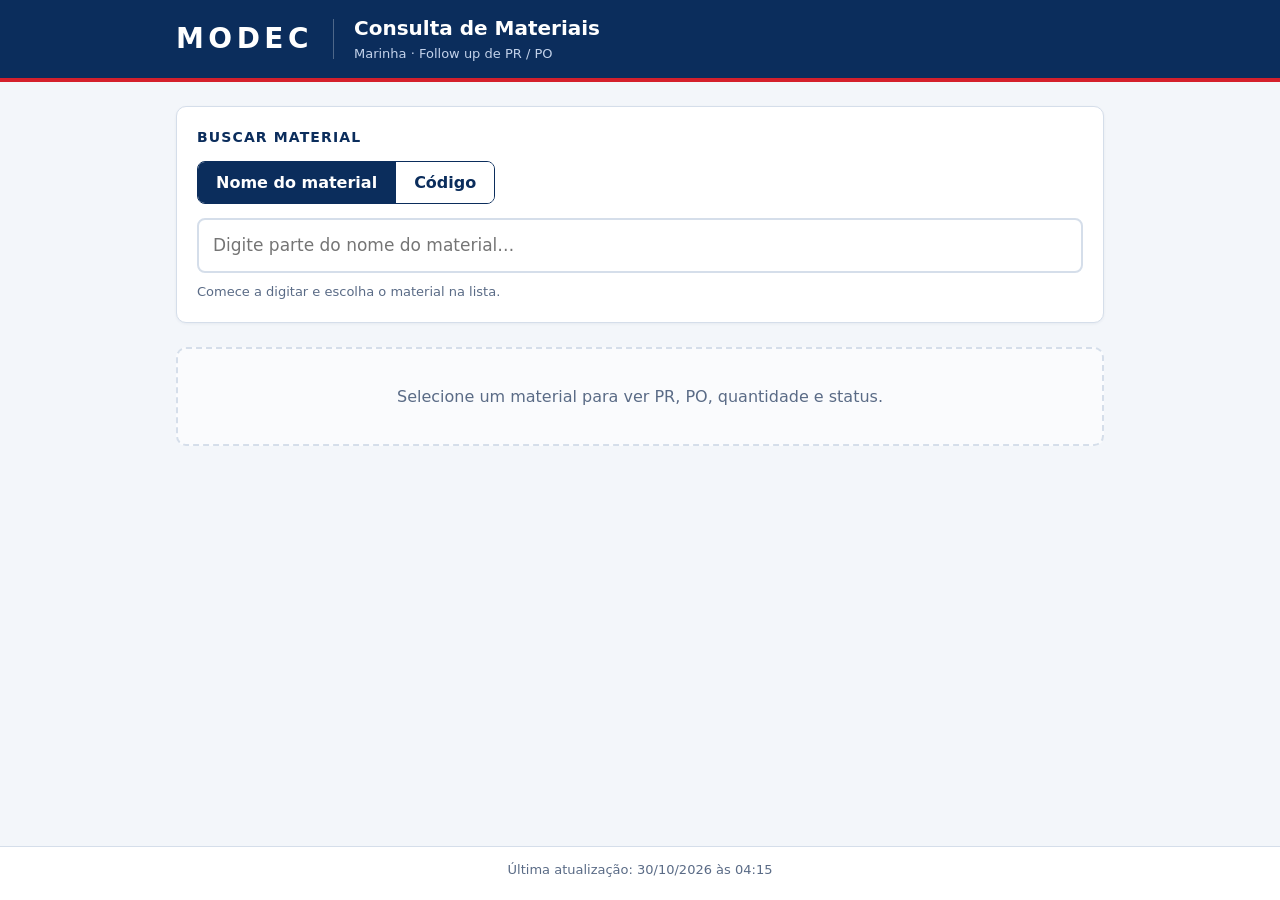
==== index.html @ 2f60d2bc "Adiciona consulta de materiais Marinha (MODEC) com importador de planilha Co-Authored-By: Claude Son" ====
<!DOCTYPE html>
<html lang="pt-BR">
<head>
<meta charset="utf-8">
<meta name="viewport" content="width=device-width, initial-scale=1">
<meta name="robots" content="noindex, nofollow">
<title>Consulta de Materiais | Marinha</title>
<link rel="stylesheet" href="styles.css">
</head>
<body>
<header class="topo">
  <div class="topo__in">
    <a class="marca" href="./" aria-label="MODEC">
      <img class="marca__img" src="assets/logo-modec.png" alt="MODEC" hidden>
      <span class="marca__txt">MODEC</span>
    </a>
    <div class="topo__titulo">
      <h1>Consulta de Materiais</h1>
      <p>Marinha · Follow up de PR / PO</p>
    </div>
  </div>
</header>

<main class="pagina">
  <section class="busca" aria-labelledby="busca-titulo">
    <h2 id="busca-titulo">Buscar material</h2>

    <div class="modo" role="radiogroup" aria-label="Buscar por">
      <button type="button" class="modo__op is-ativo" role="radio" aria-checked="true" data-modo="nome">Nome do material</button>
      <button type="button" class="modo__op" role="radio" aria-checked="false" data-modo="codigo">Código</button>
    </div>

    <div class="campo">
      <input id="entrada" type="text" autocomplete="off" spellcheck="false"
             role="combobox" aria-expanded="false" aria-controls="lista" aria-autocomplete="list"
             placeholder="Digite parte do nome do material…">
      <button type="button" id="limpar" class="campo__limpar" aria-label="Limpar busca" hidden>×</button>
      <ul id="lista" class="sugestoes" role="listbox" hidden></ul>
    </div>
    <p class="dica" id="dica"></p>
  </section>

  <section id="resultado" class="resultado" aria-live="polite"></section>
</main>

<footer class="rodape">
  <span id="atualizado">—</span>
</footer>

<script src="data.js"></script>
<script src="app.js"></script>
</body>
</html>
---- styles.css ----
:root {
  --azul: #0b2d5c;
  --azul-2: #143f7d;
  --azul-claro: #e8eef7;
  --vermelho: #d4202c;
  --branco: #fff;
  --fundo: #f3f6fa;
  --texto: #14213a;
  --mudo: #5a6b86;
  --borda: #d5deea;
  --raio: 10px;
}
* { box-sizing: border-box; }
html { -webkit-text-size-adjust: 100%; }
body {
  margin: 0; background: var(--fundo); color: var(--texto);
  font: 16px/1.45 "Segoe UI", system-ui, -apple-system, Roboto, Arial, sans-serif;
  min-height: 100vh; display: flex; flex-direction: column;
}

/* Topo */
.topo { background: var(--azul); color: var(--branco); border-bottom: 4px solid var(--vermelho); }
.topo__in { max-width: 960px; margin: 0 auto; padding: 14px 16px; display: flex; align-items: center; gap: 20px; }
.marca { display: flex; align-items: center; text-decoration: none; color: inherit; flex: none; padding-right: 20px; border-right: 1px solid rgba(255,255,255,.28); }
.marca__img { height: 38px; width: auto; display: block; }
.marca__img[hidden] { display: none; }
.marca__txt { font-weight: 800; font-size: 28px; letter-spacing: .16em; }
.marca__img:not([hidden]) + .marca__txt { display: none; }
.topo__titulo h1 { margin: 0; font-size: 20px; font-weight: 600; }
.topo__titulo p { margin: 2px 0 0; font-size: 13px; color: #c3d2ea; }

/* Página */
.pagina { flex: 1; width: 100%; max-width: 960px; margin: 0 auto; padding: 24px 16px 40px; }
.busca { background: var(--branco); border: 1px solid var(--borda); border-radius: var(--raio); padding: 20px; box-shadow: 0 1px 3px rgba(11,45,92,.06); }
.busca h2 { margin: 0 0 14px; font-size: 14px; text-transform: uppercase; letter-spacing: .08em; color: var(--azul); }

.modo { display: inline-flex; border: 1px solid var(--azul); border-radius: 8px; overflow: hidden; margin-bottom: 14px; }
.modo__op { border: 0; background: var(--branco); color: var(--azul); font: inherit; font-weight: 600; padding: 9px 18px; cursor: pointer; }
.modo__op + .modo__op { border-left: 1px solid var(--azul); }
.modo__op.is-ativo { background: var(--azul); color: var(--branco); }
.modo__op:focus-visible, .campo input:focus-visible, .sugestoes li:focus-visible { outline: 3px solid var(--vermelho); outline-offset: 2px; }

.campo { position: relative; }
.campo input {
  width: 100%; font: inherit; font-size: 17px; padding: 13px 44px 13px 14px;
  border: 2px solid var(--borda); border-radius: 8px; background: var(--branco); color: var(--texto);
}
.campo input:focus { border-color: var(--azul); outline: none; }
.campo__limpar { position: absolute; right: 8px; top: 50%; transform: translateY(-50%); width: 32px; height: 32px; border: 0; border-radius: 50%; background: transparent; color: var(--mudo); font-size: 22px; cursor: pointer; }
.campo__limpar:hover { background: var(--azul-claro); }

.sugestoes { position: absolute; z-index: 10; left: 0; right: 0; top: calc(100% + 4px); margin: 0; padding: 4px 0; list-style: none; max-height: 340px; overflow-y: auto; background: var(--branco); border: 1px solid var(--borda); border-radius: 8px; box-shadow: 0 8px 24px rgba(11,45,92,.18); }
.sugestoes li { padding: 9px 14px; cursor: pointer; display: flex; flex-direction: column; gap: 1px; border-left: 4px solid transparent; }
.sugestoes li small { color: var(--mudo); font-size: 12.5px; }
.sugestoes li[aria-selected="true"], .sugestoes li:hover { background: var(--azul-claro); border-left-color: var(--vermelho); }
.sugestoes .vazio { cursor: default; color: var(--mudo); }
.sugestoes mark { background: none; color: var(--vermelho); font-weight: 700; }
.dica { margin: 10px 0 0; font-size: 13px; color: var(--mudo); min-height: 1.3em; }

/* Resultado */
.resultado { margin-top: 24px; display: grid; gap: 16px; }
.vazio-msg { text-align: center; color: var(--mudo); padding: 36px 16px; border: 2px dashed var(--borda); border-radius: var(--raio); background: rgba(255,255,255,.6); }
.grupo { background: var(--branco); border: 1px solid var(--borda); border-radius: var(--raio); overflow: hidden; box-shadow: 0 1px 3px rgba(11,45,92,.06); }
.grupo__cab { padding: 14px 18px; background: var(--azul); color: var(--branco); border-left: 6px solid var(--vermelho); }
.grupo__cab h3 { margin: 0; font-size: 17px; font-weight: 600; word-break: break-word; }
.grupo__cab span { display: inline-block; margin-top: 4px; font-size: 13px; color: #c3d2ea; font-variant-numeric: tabular-nums; }

table { width: 100%; border-collapse: collapse; }
th { text-align: left; font-size: 12px; text-transform: uppercase; letter-spacing: .07em; color: var(--azul); background: var(--azul-claro); padding: 10px 18px; }
td { padding: 14px 18px; border-top: 1px solid var(--borda); font-variant-numeric: tabular-nums; font-size: 17px; }
td.num, th.num { text-align: right; }
td.nulo { color: #98a5bb; }

.status { display: inline-block; padding: 4px 12px; border-radius: 999px; font-size: 14px; font-weight: 600; white-space: nowrap; border: 1px solid transparent; }
.status--ok { background: #e3f4ea; color: #146c3a; border-color: #b7e0c6; }
.status--espera { background: var(--azul-claro); color: var(--azul); border-color: #b9cbe5; }
.status--alerta { background: #fde8ea; color: #a4121d; border-color: #f4b9be; }
.status--transito { background: #fff3d6; color: #8a5a00; border-color: #f0d795; }
.status--base { background: #e7eefc; color: #1f3f9a; border-color: #bccaf0; }
.status--neutro { background: #eceff4; color: var(--mudo); border-color: var(--borda); }

.rodape { text-align: center; font-size: 13px; color: var(--mudo); padding: 14px 16px 20px; border-top: 1px solid var(--borda); background: var(--branco); }

@media (max-width: 640px) {
  .topo__in { gap: 14px; }
  .marca { padding-right: 14px; }
  .marca__txt { font-size: 22px; }
  .topo__titulo h1 { font-size: 16px; }
  .modo { display: flex; }
  .modo__op { flex: 1; padding: 10px 8px; }
  thead { position: absolute; left: -9999px; }
  tr, td { display: block; }
  tr { padding: 10px 18px; border-top: 1px solid var(--borda); }
  td { border: 0; padding: 5px 0; display: flex; justify-content: space-between; gap: 12px; align-items: center; text-align: right; }
  td::before { content: attr(data-rot); font-size: 12px; text-transform: uppercase; letter-spacing: .07em; color: var(--azul); font-weight: 700; text-align: left; }
}
@media print { .busca, .rodape { display: none; } body { background: #fff; } }
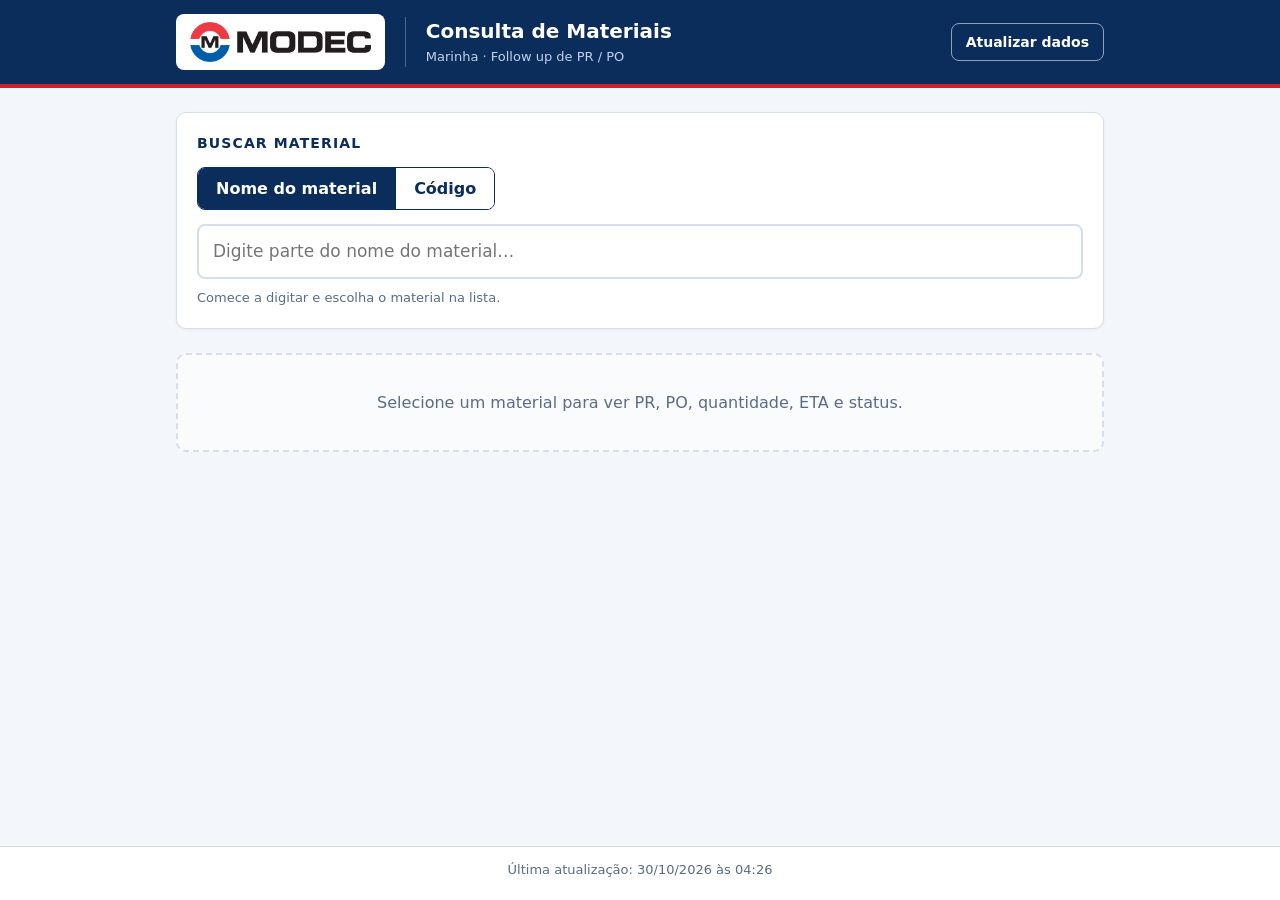
==== commit e5c4020d: "Adiciona botao Atualizar dados com login e publicacao direta Co-Authored-By: Claude Sonnet 5.5 <nore" ====
--- a/index.html
+++ b/index.html
@@ -18,6 +18,7 @@
       <h1>Consulta de Materiais</h1>
       <p>Marinha · Follow up de PR / PO</p>
     </div>
+    <a class="topo__acao" href="admin.html">Atualizar dados</a>
   </div>
 </header>
 
--- a/styles.css
+++ b/styles.css
@@ -21,11 +21,14 @@
 /* Topo */
 .topo { background: var(--azul); color: var(--branco); border-bottom: 4px solid var(--vermelho); }
 .topo__in { max-width: 960px; margin: 0 auto; padding: 14px 16px; display: flex; align-items: center; gap: 20px; }
-.marca { display: flex; align-items: center; text-decoration: none; color: inherit; flex: none; padding-right: 20px; border-right: 1px solid rgba(255,255,255,.28); }
-.marca__img { height: 38px; width: auto; display: block; }
+.marca { display: flex; align-items: center; text-decoration: none; color: inherit; flex: none; }
+.marca__img { height: 40px; width: auto; display: block; background: var(--branco); padding: 8px 14px; border-radius: 8px; box-sizing: content-box; }
 .marca__img[hidden] { display: none; }
 .marca__txt { font-weight: 800; font-size: 28px; letter-spacing: .16em; }
 .marca__img:not([hidden]) + .marca__txt { display: none; }
+.topo__titulo { padding-left: 20px; border-left: 1px solid rgba(255,255,255,.28); }
+.topo__acao { margin-left: auto; flex: none; color: var(--branco); text-decoration: none; font-size: 14px; font-weight: 600; padding: 8px 14px; border: 1px solid rgba(255,255,255,.55); border-radius: 8px; }
+.topo__acao:hover, .topo__acao:focus-visible { background: var(--vermelho); border-color: var(--vermelho); outline: none; }
 .topo__titulo h1 { margin: 0; font-size: 20px; font-weight: 600; }
 .topo__titulo p { margin: 2px 0 0; font-size: 13px; color: #c3d2ea; }
 
@@ -70,6 +73,8 @@
 td { padding: 14px 18px; border-top: 1px solid var(--borda); font-variant-numeric: tabular-nums; font-size: 17px; }
 td.num, th.num { text-align: right; }
 td.nulo { color: #98a5bb; }
+td.atrasado { color: #a4121d; font-weight: 600; }
+td.atrasado small { font-weight: 400; }
 
 .status { display: inline-block; padding: 4px 12px; border-radius: 999px; font-size: 14px; font-weight: 600; white-space: nowrap; border: 1px solid transparent; }
 .status--ok { background: #e3f4ea; color: #146c3a; border-color: #b7e0c6; }
@@ -83,9 +88,12 @@
 
 @media (max-width: 640px) {
   .topo__in { gap: 14px; }
-  .marca { padding-right: 14px; }
+  .topo__titulo { padding-left: 14px; }
+  .marca__img { height: 28px; padding: 6px 10px; }
   .marca__txt { font-size: 22px; }
   .topo__titulo h1 { font-size: 16px; }
+  .topo__in { flex-wrap: wrap; }
+  .topo__acao { margin-left: 0; width: 100%; text-align: center; }
   .modo { display: flex; }
   .modo__op { flex: 1; padding: 10px 8px; }
   thead { position: absolute; left: -9999px; }
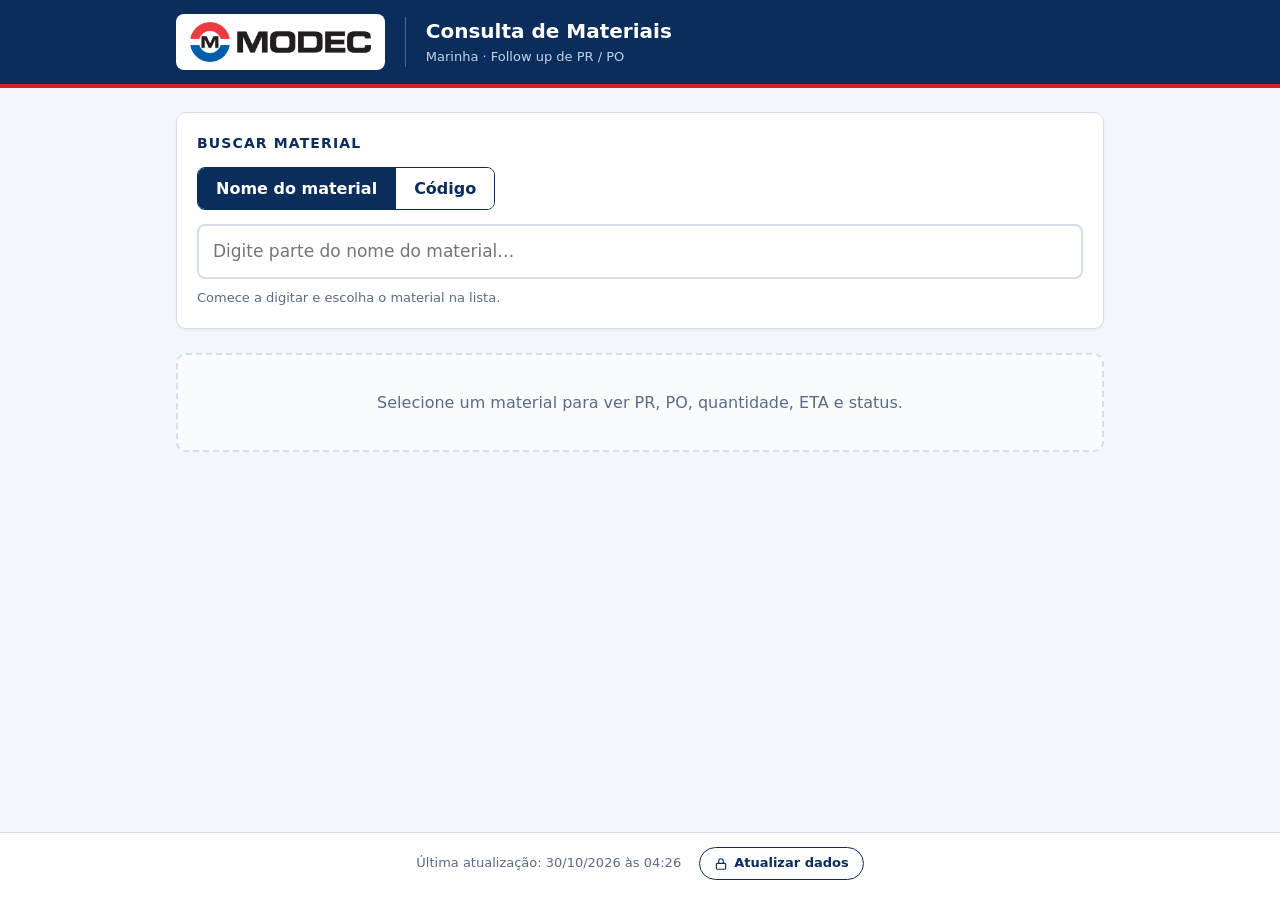
==== commit 330a2146: "Move botao Atualizar dados para o rodape, ao lado da ultima atualizacao Co-Authored-By: Claude Sonne" ====
--- a/index.html
+++ b/index.html
@@ -18,7 +18,6 @@
       <h1>Consulta de Materiais</h1>
       <p>Marinha · Follow up de PR / PO</p>
     </div>
-    <a class="topo__acao" href="admin.html">Atualizar dados</a>
   </div>
 </header>
 
@@ -46,6 +45,10 @@
 
 <footer class="rodape">
   <span id="atualizado">—</span>
+  <a class="rodape__acao" href="admin.html" aria-label="Área restrita: atualizar dados">
+    <svg viewBox="0 0 24 24" width="14" height="14" fill="none" stroke="currentColor" stroke-width="2" stroke-linecap="round" stroke-linejoin="round" aria-hidden="true"><rect x="4" y="11" width="16" height="10" rx="2"/><path d="M8 11V7a4 4 0 0 1 8 0v4"/></svg>
+    Atualizar dados
+  </a>
 </footer>
 
 <script src="data.js"></script>
--- a/styles.css
+++ b/styles.css
@@ -27,8 +27,6 @@
 .marca__txt { font-weight: 800; font-size: 28px; letter-spacing: .16em; }
 .marca__img:not([hidden]) + .marca__txt { display: none; }
 .topo__titulo { padding-left: 20px; border-left: 1px solid rgba(255,255,255,.28); }
-.topo__acao { margin-left: auto; flex: none; color: var(--branco); text-decoration: none; font-size: 14px; font-weight: 600; padding: 8px 14px; border: 1px solid rgba(255,255,255,.55); border-radius: 8px; }
-.topo__acao:hover, .topo__acao:focus-visible { background: var(--vermelho); border-color: var(--vermelho); outline: none; }
 .topo__titulo h1 { margin: 0; font-size: 20px; font-weight: 600; }
 .topo__titulo p { margin: 2px 0 0; font-size: 13px; color: #c3d2ea; }
 
@@ -84,7 +82,11 @@
 .status--base { background: #e7eefc; color: #1f3f9a; border-color: #bccaf0; }
 .status--neutro { background: #eceff4; color: var(--mudo); border-color: var(--borda); }
 
-.rodape { text-align: center; font-size: 13px; color: var(--mudo); padding: 14px 16px 20px; border-top: 1px solid var(--borda); background: var(--branco); }
+.rodape { display: flex; flex-wrap: wrap; align-items: center; justify-content: center; gap: 8px 18px; text-align: center; font-size: 13px; color: var(--mudo); padding: 14px 16px 20px; border-top: 1px solid var(--borda); background: var(--branco); }
+
+.rodape__acao { display: inline-flex; align-items: center; gap: 6px; font-size: 13px; font-weight: 600; color: var(--azul); text-decoration: none; padding: 6px 14px; border: 1px solid var(--azul); border-radius: 999px; background: var(--branco); transition: background .15s, color .15s; }
+.rodape__acao:hover, .rodape__acao:focus-visible { background: var(--azul); color: var(--branco); outline: none; }
+.rodape__acao:focus-visible { box-shadow: 0 0 0 3px rgba(212,32,44,.45); }
 
 @media (max-width: 640px) {
   .topo__in { gap: 14px; }
@@ -92,8 +94,6 @@
   .marca__img { height: 28px; padding: 6px 10px; }
   .marca__txt { font-size: 22px; }
   .topo__titulo h1 { font-size: 16px; }
-  .topo__in { flex-wrap: wrap; }
-  .topo__acao { margin-left: 0; width: 100%; text-align: center; }
   .modo { display: flex; }
   .modo__op { flex: 1; padding: 10px 8px; }
   thead { position: absolute; left: -9999px; }
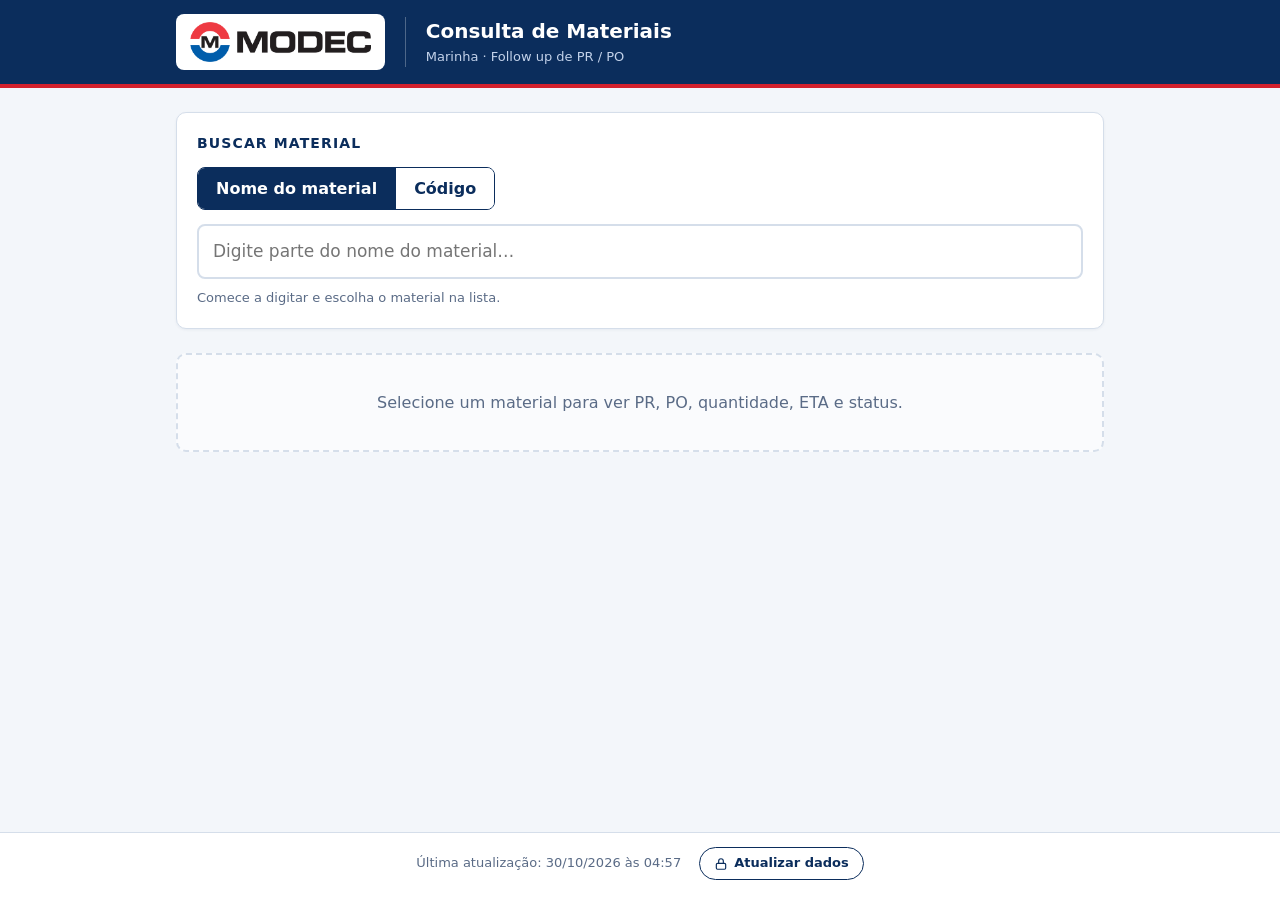
==== commit 1beb904c: "Evita cache antigo ao carregar data.js Co-Authored-By: Claude Sonnet 5.5 <noreply@anthropic.com> Cla" ====
--- a/index.html
+++ b/index.html
@@ -51,7 +51,7 @@
   </a>
 </footer>
 
-<script src="data.js"></script>
+<script>document.write('<script src="data.js?v=' + Math.floor(Date.now() / 60000) + '"><\/script>');</script>
 <script src="app.js"></script>
 </body>
 </html>
